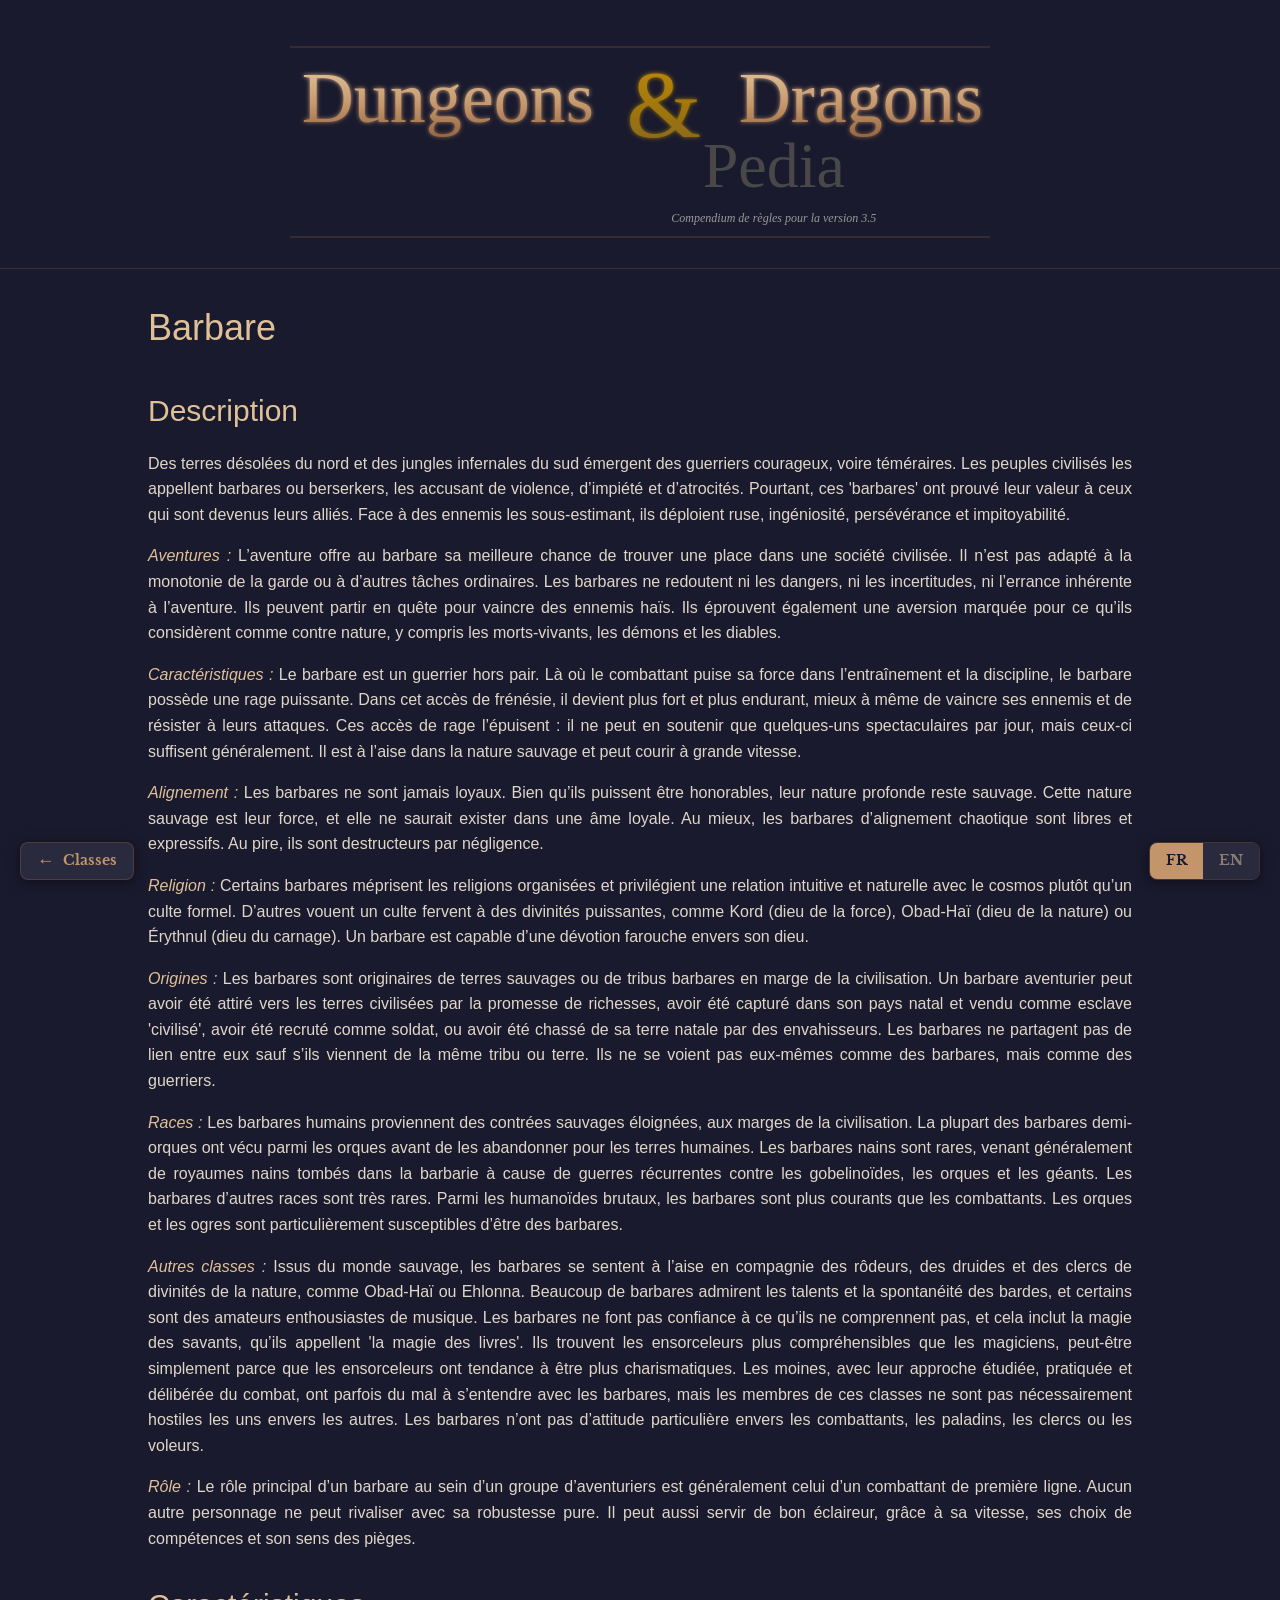
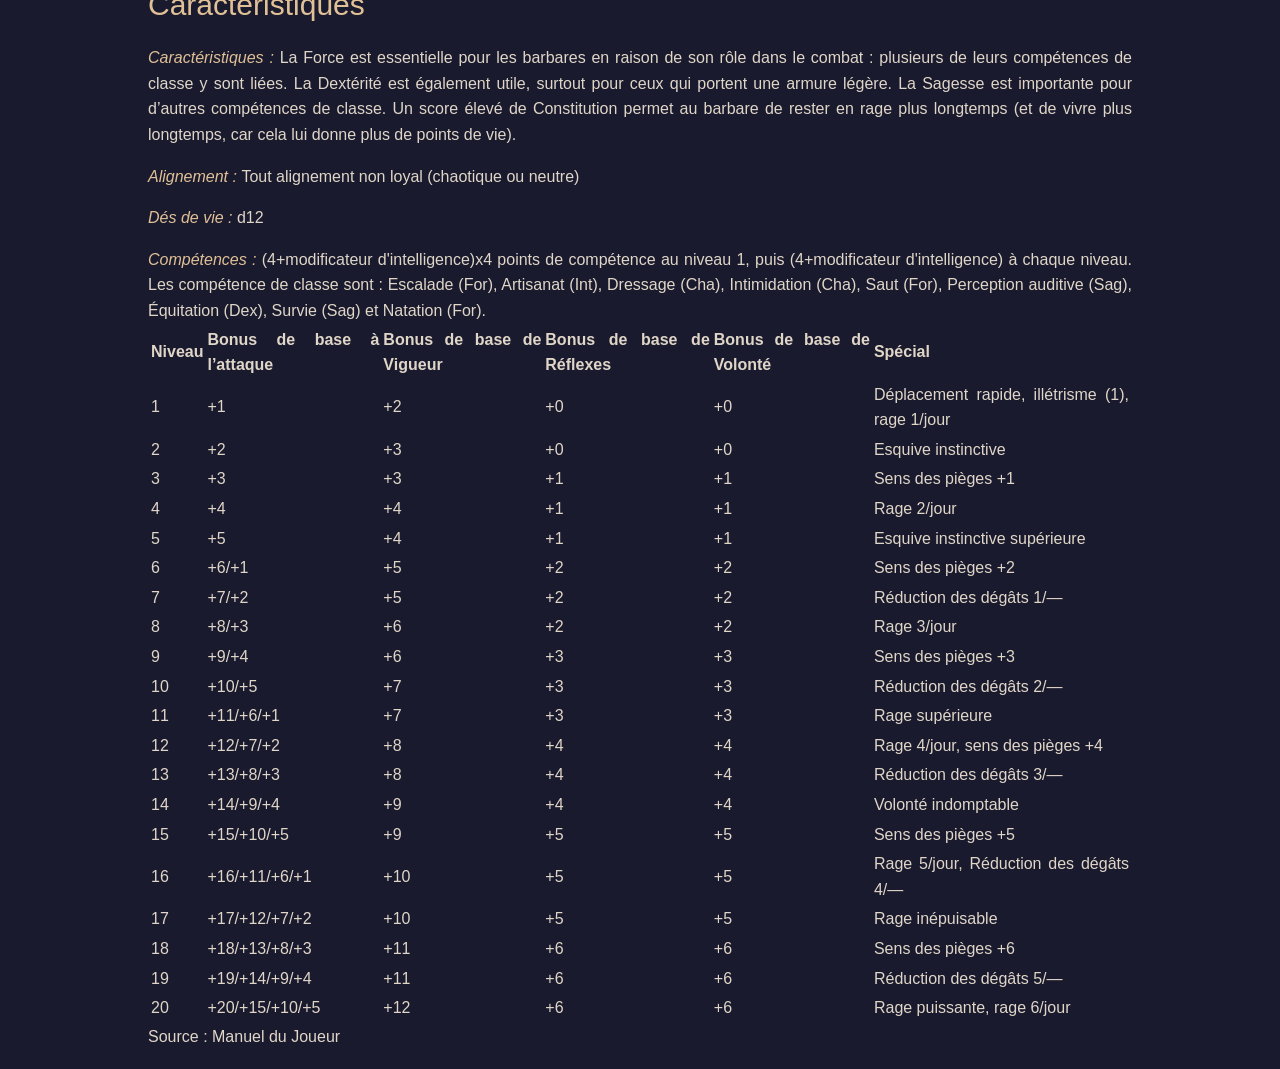
==== site/classes/Barbare.html @ bcf5ccd6 "Make the basic display component working" ====
<!DOCTYPE html>
<html lang="en">
<head>
    <meta charset="UTF-8">
    <title>DnD Pedia - Barbare</title>
    <link href="../css/style.css" rel="stylesheet" />
    <link href="../css/w3.css" rel="stylesheet" />
    <link rel="stylesheet" href="../js/components/page-header.css">
    <link rel="stylesheet" href="../js/components/language-selector.css">
    <link rel="stylesheet" href="../js/components/return-to-index.css">
</head>
<body>

<page-header base-url=".."></page-header>
<character-class-display></character-class-display>
<language-selector></language-selector>
<return-to-index href="./list.html" label="Classes"></return-to-index>

<script src="../js/components/page-header.js" type="text/javascript"></script>
<script src="../js/components/language-selector.js" type="text/javascript"></script>
<script src="../js/components/return-to-index.js" type="text/javascript"></script>
<script src="../js/components/class-table.js" type="text/javascript"></script>
<script src="../js/components/character-class-display.js" type="text/javascript"></script>
<script type="text/javascript">
    let classDisplay = document.querySelector('character-class-display');
    classDisplay.setData({
          "name": {
            "fr": "Manuel du Joueur",
            "en": "Player Handbook"
          }
        }, {
  "name": {
    "en": "Barbarian",
    "fr": "Barbare"
  },
  "lore": {
    "en": [
      { "content": "From the frozen wastes of the north and the hellish jungles of the south come brave, even reckless, warriors. Civilized people call them barbarians or berserkers and suspect them of mayhem, impiety, and atrocities. These 'barbarians,' however, have proven their mettle and their value to those who would be their allies. To enemies who underestimated them, they have proved their cunning, resourcefulness, persistence, and mercilessness." },
      { "title": "Adventures", "content": "Adventuring is the best chance barbarians have of finding a place in a civilized society. They’re not well suited to the monotony of guard duty or other mundane tasks. Barbarians also have no trouble with the dangers, the uncertainties, and the wandering that adventuring involves. They may adventure to defeat hated enemies. They also have a noted distaste for that which they consider unnatural, including undead, demons, and devils." },
      { "title": "Characteristics", "content": "The barbarian is an excellent warrior. Wherethe fighter’s skill in combat comes from training and discipline, however, the barbarian has a powerful rage. While in this berserk fury, he becomes stronger and tougher, better able to defeat his foes and withstand their attacks. These rages leave him winded, and he has the energy for only a few such spectacular displays per day, but those few rages are usually sufficient. He is at home in the wild, and he runs at great speed." },
      { "title": "Alignment", "content": "Barbarians are never lawful. They may be honorable, but at heart they are wild. This wildness is their strength, and it could not live in a lawful soul. At best, barbarians of chaotic alignment are free and expressive. At worst, they are thoughtlessly destructive." },
      { "title": "Religion", "content": "Some barbarians distrust established religions and prefer an intuitive, natural relationship to the cosmos over formal worship. Others devote themselves to powerful deities, such as Kord (god of strength), Obad-Hai (god of nature), or Erythnul (god of slaughter). A barbarian is capable of fierce devotion to his god." },
      { "title": "Background", "content": "Barbarians come from uncivilized lands or from barbaric tribes on the outskirts of civilization. A barbarian adventurer may have been lured to the settled lands by the promise of riches, may have escaped after being captured in his homeland and sold into “civilized” slavery, may have been recruited as a soldier, or may have been driven out of his homeland by invaders. Barbarians share no bond with each other unless they come from the same tribe or land. In fact, they think of themselves not as barbarians but as warriors." },
      { "title": "Races", "content": "Human barbarians come from the distant wild lands on the edge of civilization. Most half-orc barbarians lived among orcs before abandoning them for human lands. Dwarf barbarians are rare, usually hailing from dwarven kingdoms that have fallen into barbarism as a result of recurrent war with goblinoids, orcs, and giants. Barbarians of other races are very rare. Among the brutal humanoids, barbarians are more common than fighters. Orcs and ogres are especially likely to be barbarians." },
      { "title": "Other Classes", "content": "As people of the wild, barbarians are most comfortable in the company of rangers, druids, and clerics of nature deities, such as Obad-Hai or Ehlonna. Many barbarians admire the talents and spontaneity of bards, and some are enthusiastic lovers of music. Barbarians don’t trust that which they don’t understand, and that includes wizardry, which they call “book magic.” They find sorcerers more understandable than wizards, but maybe that’s just because sorcerers tend to be more charismatic. Monks, with their studied, practiced, deliberate approach to combat, sometimes have a hard time seeing eye to eye with barbarians, but members of these classes aren’t necessarily hostile to each other. Barbarians have no special attitude toward fighters, paladins, clerics, or rogues." },
      { "title": "Role", "content": "A barbarian’s typical primary role in a group of adventurers is as a front-line combat specialist. No other character can match his sheer toughness. He can also serve as a good scout, thanks to his speed, skill selection, and trap sense." }
    ],
    "fr": [
      { "content": "Des terres désolées du nord et des jungles infernales du sud émergent des guerriers courageux, voire téméraires. Les peuples civilisés les appellent barbares ou berserkers, les accusant de violence, d’impiété et d’atrocités. Pourtant, ces 'barbares' ont prouvé leur valeur à ceux qui sont devenus leurs alliés. Face à des ennemis les sous-estimant, ils déploient ruse, ingéniosité, persévérance et impitoyabilité." },
      { "title": "Aventures", "content": "L’aventure offre au barbare sa meilleure chance de trouver une place dans une société civilisée. Il n’est pas adapté à la monotonie de la garde ou à d’autres tâches ordinaires. Les barbares ne redoutent ni les dangers, ni les incertitudes, ni l’errance inhérente à l’aventure. Ils peuvent partir en quête pour vaincre des ennemis haïs. Ils éprouvent également une aversion marquée pour ce qu’ils considèrent comme contre nature, y compris les morts-vivants, les démons et les diables." },
      { "title": "Caractéristiques", "content": "Le barbare est un guerrier hors pair. Là où le combattant puise sa force dans l’entraînement et la discipline, le barbare possède une rage puissante. Dans cet accès de frénésie, il devient plus fort et plus endurant, mieux à même de vaincre ses ennemis et de résister à leurs attaques. Ces accès de rage l’épuisent : il ne peut en soutenir que quelques-uns spectaculaires par jour, mais ceux-ci suffisent généralement. Il est à l’aise dans la nature sauvage et peut courir à grande vitesse." },
      { "title": "Alignement", "content": "Les barbares ne sont jamais loyaux. Bien qu’ils puissent être honorables, leur nature profonde reste sauvage. Cette nature sauvage est leur force, et elle ne saurait exister dans une âme loyale. Au mieux, les barbares d’alignement chaotique sont libres et expressifs. Au pire, ils sont destructeurs par négligence." },
      { "title": "Religion", "content": "Certains barbares méprisent les religions organisées et privilégient une relation intuitive et naturelle avec le cosmos plutôt qu’un culte formel. D’autres vouent un culte fervent à des divinités puissantes, comme Kord (dieu de la force), Obad-Haï (dieu de la nature) ou Érythnul (dieu du carnage). Un barbare est capable d’une dévotion farouche envers son dieu." },
      { "title": "Origines", "content": "Les barbares sont originaires de terres sauvages ou de tribus barbares en marge de la civilisation. Un barbare aventurier peut avoir été attiré vers les terres civilisées par la promesse de richesses, avoir été capturé dans son pays natal et vendu comme esclave 'civilisé', avoir été recruté comme soldat, ou avoir été chassé de sa terre natale par des envahisseurs. Les barbares ne partagent pas de lien entre eux sauf s’ils viennent de la même tribu ou terre. Ils ne se voient pas eux-mêmes comme des barbares, mais comme des guerriers." },
      { "title": "Races", "content": "Les barbares humains proviennent des contrées sauvages éloignées, aux marges de la civilisation. La plupart des barbares demi-orques ont vécu parmi les orques avant de les abandonner pour les terres humaines. Les barbares nains sont rares, venant généralement de royaumes nains tombés dans la barbarie à cause de guerres récurrentes contre les gobelinoïdes, les orques et les géants. Les barbares d’autres races sont très rares. Parmi les humanoïdes brutaux, les barbares sont plus courants que les combattants. Les orques et les ogres sont particulièrement susceptibles d’être des barbares." },
      { "title": "Autres classes", "content": "Issus du monde sauvage, les barbares se sentent à l’aise en compagnie des rôdeurs, des druides et des clercs de divinités de la nature, comme Obad-Haï ou Ehlonna. Beaucoup de barbares admirent les talents et la spontanéité des bardes, et certains sont des amateurs enthousiastes de musique. Les barbares ne font pas confiance à ce qu’ils ne comprennent pas, et cela inclut la magie des savants, qu’ils appellent 'la magie des livres'. Ils trouvent les ensorceleurs plus compréhensibles que les magiciens, peut-être simplement parce que les ensorceleurs ont tendance à être plus charismatiques. Les moines, avec leur approche étudiée, pratiquée et délibérée du combat, ont parfois du mal à s’entendre avec les barbares, mais les membres de ces classes ne sont pas nécessairement hostiles les uns envers les autres. Les barbares n’ont pas d’attitude particulière envers les combattants, les paladins, les clercs ou les voleurs." },
      { "title": "Rôle", "content": "Le rôle principal d’un barbare au sein d’un groupe d’aventuriers est généralement celui d’un combattant de première ligne. Aucun autre personnage ne peut rivaliser avec sa robustesse pure. Il peut aussi servir de bon éclaireur, grâce à sa vitesse, ses choix de compétences et son sens des pièges." }
    ]
  },
  "game_rule_information": {
    "en": [
      {"title": "Abilities", "content": "Strength is important for barbarians because of its role in combat, and several barbarian class skills are based on Strength. Dexterity is also useful to barbarians, especially those who wear light armor. Wisdom is also important for several of the barbarian’s class skills. A high Constitution score lets a barbarian rage longer (and live longer, because it gives him more hit points)."},
      {"title": "Alignment", "content": "Any nonlawful"},
      {"title": "Hit Die", "content": "d12"}
    ],
    "fr": [
      {"title": "Caractéristiques", "content": "La Force est essentielle pour les barbares en raison de son rôle dans le combat : plusieurs de leurs compétences de classe y sont liées. La Dextérité est également utile, surtout pour ceux qui portent une armure légère. La Sagesse est importante pour d’autres compétences de classe. Un score élevé de Constitution permet au barbare de rester en rage plus longtemps (et de vivre plus longtemps, car cela lui donne plus de points de vie)."},
      {"title": "Alignement", "content": "Tout alignement non loyal (chaotique ou neutre)"},
      {"title": "Dés de vie", "content": "d12"}
    ]
  },
  "skills": {
    "list": {
      "en": "Climb (Str), Craft (Int), Handle Animal (Cha), Intimidate (Cha), Jump (Str), Listen (Wis), Ride (Dex), Survival (Wis), and Swim (Str)",
      "fr": "Escalade (For), Artisanat (Int), Dressage (Cha), Intimidation (Cha), Saut (For), Perception auditive (Sag), Équitation (Dex), Survie (Sag) et Natation (For)"
    },
    "perLevel": 4
  },
  "features": {
    "en": [
      { "title": "Weapon and Armor Proficiency", "content": "A barbarian is proficient with all simple and martial weapons, light armor, medium armor, and shields (except tower shields)."},
      { "title": "Fast Movement (Ex)", "content": "A barbarian’s land speed is faster than the norm for his race by +10 feet. This benefit applies only when he is wearing no armor, light armor, or medium armor and not carrying a heavy load. Apply this bonus before modifying the barbarian’s speed because of any load carried or armor worn. For example, a human barbarian has a speed of 40 feet, rather than 30 feet, when wearing light or no armor. When wearing medium armor or carrying a medium load, his speed drops to 30 feet. A halfling barbarian has a speed of 30 feet, rather than 20 feet, in light or no armor. When wearing medium armor or carrying a medium load, his speed drops to 20 feet"},
      { "title": "Illiteracy", "content": "Barbarians are the only characters who do not automatically know how to read and write. A barbarian may spend 2 skill points to gain the ability to read and write all languages he is able to speak. A barbarian who gains a level in any other class automatically gains literacy. Any other character who gains a barbarian level does not lose the literacy he or she already had."},
      { "title": "Rage (Ex)", "content": "A barbarian can fly into a screaming blood frenzy a certain number of times per day. In a rage, a barbarian gains phenomenal strength and durability but becomes reckless and less able to defend himself. He temporarily gains a +4 bonus to Strength, a +4 bonus to Constitution, and a +2 morale bonus on Will saves, but he takes a –2 penalty to Armor Class. The increase in Constitution increases the barbarian’s hit points by 2 points per level, but these hit points go away at the end of the rage when his Constitution score drops back to normal. (These extra hit points are not lost first the way temporary hit points are; see Temporary Hit Points, page 146.) While raging, a barbarian cannot use any Charisma-, Dexterity-, or Intelligence-based skills (except for Balance, Escape Artist, Intimidate, and Ride), the Concentration skill, or any abilities that require patience or concentration, nor can he cast spells or activate magic items that require a command word, a spell trigger (such as a wand), or spell completion (such as a scroll) to function. He can use any feat he has except Combat Expertise, item creation feats, and metamagic feats. A fit of rage lasts for a number of rounds equal to 3 + the character’s (newly improved) Constitution modifier. A barbarian may prematurely end his rage. At the end of the rage, the barbarian loses the rage modifiers and restrictions and becomes fatigued (–2 penalty to Strength, –2 penalty to Dexterity, can’t charge or run) for the duration of the current encounter (unless he is a 17th-level barbarian, at which point this limitation no longer applies; see below). A barbarian can fly into a rage only once per encounter. At 1st level he can use his rage ability once per day. At 4th level and every four levels thereafter, he can use it one additional time per day (to a maximum of six times per day at 20th level). Entering a rage takes no time itself, but a barbarian can do it only during his action (see Initiative, page 136), not in response to someone else’s action. A barbarian can’t, for example, fly into a rage when struck down by an arrow in order to get the extra hit points from the increased Constitution, although the extra hit points would be of benefit if he had gone into a rage earlier in the round, before the arrow struck."},
      { "title": "Uncanny Dodge (Ex)", "content": "At 2nd level, a barbarian gains the ability to react to danger before his senses would normally allow him to do so. He retains his Dexterity bonus to AC (if any) even if he is caught flat-footed or struck by an invisible attacker. However, he still loses his Dexterity bonus to AC if immobilized. If a barbarian already has uncanny dodge from a different class (a barbarian with at least four levels of rogue, for example), he automatically gains improved uncanny dodge (see below) instead."},
      { "title": "Trap Sense (Ex)", "content": "Starting at 3rd level, a barbarian has an intuitive sense that alerts him to danger from traps, giving him a +1 bonus on Reflex saves made to avoid traps and a +1 dodge bonus to AC against attacks made by traps. These bonuses rise by +1 every three barbarian levels thereafter (6th, 9th, 12th, 15th, and 18th level). Trap sense bonuses gained from multiple classes stack."},
      { "title": "Improved Uncanny Dodge (Ex)", "content": "At 5th level and higher, a barbarian can no longer be flanked; he can react to opponents on opposite sides of him as easily as he can react to a single attacker. This defense denies a rogue the ability to sneak attack the barbarian by flanking him, unless the attacker has at least four more rogue levels than the target has barbarian levels. If a character already has uncanny dodge (see above) from a second class, the character automatically gains improved uncanny dodge instead, and the levels from the classes that grant uncanny dodge stack to determine the minimum level a rogue must be to flank the character."},
      { "title": "Damage Reduction (Ex)", "content": "At 7th level, a barbarian gains the ability to shrug off some amount of injury from each blow or attack. Subtract 1 from the damage the barbarian takes each time he is dealt damage from a weapon or a natural attack. At 10th level, and every three barbarian levels thereafter (13th, 16th, and 19th level), this damage reduction rises by 1 point. Damage reduction can reduce damage to 0 but not below 0."},
      { "title": "Greater Rage (Ex)", "content": "At 11th level, a barbarian’s bonuses to Strength and Constitution during his rage each increase to +6, and his morale bonus on Will saves increases to +3. The penalty to AC remains at –2."},
      { "title": "Indomitable Will (Ex)", "content": "While in a rage, a barbarian of 14th level or higher gains a +4 bonus on Will saves to resist enchantment spells. This bonus stacks with all other modifiers, including the morale bonus on Will saves he also receives during his rage."},
      { "title": "Tireless Rage (Ex)", "content": "At 17th level and higher, a barbarian no longer becomes fatigued at the end of his rage."},
      { "title": "Mighty Rage (Ex)", "content": "At 20th level, a barbarian’s bonuses to Strength and Constitution during his rage each increase to +8, and his morale bonus on Will saves increases to +4. The penalty to AC remains at –2."}
    ],
    "fr": [
      { "title": "Maîtrise des armes et des armures", "content": "Un barbare est compétent avec toutes les armes simples et de guerre, les armures légères, les armures intermédiaires et les boucliers (sauf les pavois)."},
      { "title": "Déplacement rapide (Ex)", "content": "La vitesse de déplacement d’un barbare est supérieure de 3 mètres à la normale pour sa race. Ce bénéfice s’applique uniquement lorsqu’il ne porte pas d’armure, une armure légère ou une armure intermédiare et ne transporte pas une charge lourde. Applique ce bonus avant de modifier la vitesse du barbare en raison de la charge transportée ou de l’armure portée. Par exemple, un barbare humain a une vitesse de 12 mètres, au lieu de 9 mètres, lorsqu’il porte une armure légère ou aucune armure. Lorsqu’il porte une armure intermédiare ou transporte une charge moyenne, sa vitesse diminue à 9 mètres. Un barbare halfelin a une vitesse de 9 mètres, au lieu de 6 mètres, lorsqu’il porte une armure légère ou aucune armure. Lorsqu’il porte une armure intermédiare ou transporte une charge moyenne, sa vitesse diminue à 6 mètres."},
      { "title": "Illétrisme", "content": "Les barbares sont les seuls personnages qui ne savent pas automatiquement lire et écrire. Un barbare peut dépenser 2 points de compétence pour acquérir la capacité de lire et écrire toutes les langues qu’il parle. Un barbare qui gagne un niveau dans une autre classe acquiert automatiquement la capacité de lire et d’écrire. Tout autre personnage qui gagne un niveau de barbare ne perd pas la capacité de lire et d’écrire qu’il avait déjà."},
      { "title": "Rage (Ex)", "content": "Un barbare peut entrer dans une frénésie guerrière un certain nombre de fois par jour. En rage, un barbare gagne une force et une endurance phénoménales mais devient imprudent et moins capable de se défendre. Il gagne temporairement un bonus de +4 en Force, un bonus de +4 en Constitution et un bonus de moral de +2 aux jets de sauvegarde de Volonté, mais subit une pénalité de –2 à la Classe d’Armure. L’augmentation de Constitution augmente les points de vie du barbare de 2 points par niveau, mais ces points de vie disparaissent à la fin de la rage lorsque son score de Constitution revient à la normale. (Ces points de vie supplémentaires ne sont pas perdus en premier comme le sont les points de vie temporaires.) Enragé, un barbare ne peut utiliser aucune compétence basée sur le Charisme, la Dextérité ou l’Intelligence (sauf Équilibre, Évasion, Intimidation et Équitation), la compétence de Concentration, ni aucune capacité exigeant de la patience ou de la concentration, ni lancer de sorts ou activer des objets magiques nécessitant un mot de commande, un déclenchement par sort (comme une baguette) ou une activation par complétion de sort (comme un parchemin). Il peut utiliser n’importe quel don qu’il possède sauf l’Expertise en combat, les dons de création d’objets et les dons de métamagie. Un accès de rage dure un nombre de rounds égal à 3 plus le modificateur de Constitution (amélioré) du personnage. Un barbare peut mettre fin prématurément à sa rage. À la fin de la rage, le barbare perd les modificateurs et restrictions apportés par la rage et devient épuisé (pénalité de –2 en Force, –2 en Dextérité, ne peut charger ni courir) jusqu’à la fin de l’affrontement actuel (sauf s’il est de niveau 17, auquel cas cette limitation ne s’applique plus). Un barbare ne peut entrer en rage qu’une fois par affrontement. Au niveau 1, il peut utiliser sa capacité de rage une fois par jour. À partir du niveau 4, puis tous les 4 niveaux, il peut l’utiliser une fois de plus par jour (jusqu’à un maximum de 6 fois par jour au niveau 20). Entrer en rage ne prend pas de temps en soi, mais un barbare ne peut le faire que pendant son action, et non en réponse à l’action d’un autre. Un barbare ne peut, par exemple, entrer en rage lorsqu’il est frappé par une flèche pour bénéficier des points de vie supplémentaires apportés par la Constitution augmentée, bien que ces points de vie supplémentaires seraient bénéfiques s’il était entré en rage plus tôt dans le round, avant le coup de flèche."},
      { "title": "Esquive surnaturelle (Ex)", "content": "Au niveau 2, un barbare acquiert la capacité de réagir au danger avant que ses sens ne lui permettent normalement de le faire. Il conserve son bonus de Dextérité à la CA (s’il en a un) même s’il est surpris ou frappé par un attaquant invisible. Cependant, il perd toujours son bonus de Dextérité à la CA s’il est immobilisé. Si un barbare possède déjà l’esquive surnaturelle d’une autre classe (par exemple, un barbare avec au moins quatre niveaux de rôdeur), il acquiert automatiquement l’esquive surnaturelle améliorée (voir ci-dessous)."},
      { "title": "Sens des pièges (Ex)", "content": "À partir du niveau 3, un barbare possède un sens intuitif qui l’alerte des dangers des pièges, lui accordant un bonus de +1 aux jets de sauvegarde de Réflexes pour éviter les pièges et un bonus d’esquive de +1 à la CA contre les attaques des pièges. Ces bonus augmentent de +1 tous les trois niveaux de barbare (niveaux 6, 9, 12, 15 et 18). Les bonus de sens des pièges obtenus de plusieurs classes s’additionnent."},
      { "title": "Esquive surnaturelle améliorée (Ex)", "content": "Au niveau 5 et supérieur, un barbare ne peut plus être pris en tenaille ; il peut réagir aux adversaires de part et d’autre de lui aussi facilement qu’à un seul attaquant. Cette défense empêche un rôdeur de porter une attaque sournoise contre le barbare en le prenant en tenaille, sauf si l’attaquant possède au moins quatre niveaux de rôdeur de plus que le barbare. Si un personnage possède déjà l’esquive surnaturelle d’une deuxième classe, il acquiert automatiquement l’esquive surnaturelle améliorée, et les niveaux des classes accordant l’esquive surnaturelle s’additionnent pour déterminer le niveau minimum qu’un rôdeur doit avoir pour prendre le personnage en tenaille."},
      { "title": "Réduction des dégâts (Ex)", "content": "Au niveau 7, un barbare acquiert la capacité d’ignorer une partie des blessures infligées par chaque coup ou attaque. Soustrais 1 des dégâts subis par le barbare chaque fois qu’il est blessé par une arme ou une attaque naturelle. Aux niveaux 10, 13, 16 et 19, cette réduction des dégâts augmente de 1 point. La réduction des dégâts peut réduire les dégâts à 0 mais pas en dessous."},
      { "title": "Rage supérieure (Ex)", "content": "Au niveau 11, les bonus de Force et de Constitution d’un barbare pendant sa rage augmentent chacun à +6, et son bonus de moral aux jets de sauvegarde de Volonté augmente à +3. La pénalité à la CA reste à –2."},
      { "title": "Volonté indomptable (Ex)", "content": "Pendant sa rage, un barbare de niveau 14 ou supérieur gagne un bonus de +4 aux jets de sauvegarde de Volonté pour résister aux sorts d’enchantement. Ce bonus s’additionne à tous les autres modificateurs, y compris le bonus de moral aux jets de sauvegarde de Volonté qu’il reçoit également pendant sa rage."},
      { "title": "Rage inépuisable (Ex)", "content": "Au niveau 17 et supérieur, un barbare ne devient plus épuisé à la fin de sa rage."},
      { "title": "Rage puissante (Ex)", "content": "Au niveau 20, les bonus de Force et de Constitution d’un barbare pendant sa rage augmentent chacun à +8, et son bonus de moral aux jets de sauvegarde de Volonté augmente à +4. La pénalité à la CA reste à –2."}
    ]
  },
  "class_table": {
    "bba": "GOOD",
    "fortitude": "GOOD",
    "reflex": "POOR",
    "will": "POOR",
    "special": {
      "en": [
        "Fast movement, illiteracy, rage 1/day",
        "Uncanny dodge",
        "Trap sense +1",
        "Rage 2/day",
        "Improved uncanny dodge",
        "Trap sense +2",
        "Damage reduction 1/—",
        "Rage 3/day",
        "Trap sense +3",
        "Damage reduction 2/—",
        "Greater rage",
        "Rage 4/day, trap sense +4",
        "Damage reduction 3/—",
        "Indomitable will",
        "Trap sense +5",
        "Rage 5/day, Damage reduction 4/—",
        "Tireless rage",
        "Trap sense +6",
        "Damage reduction 5/—",
        "Mighty rage, rage 6/day"
      ],
      "fr": [
        "Déplacement rapide, illétrisme (1), rage 1/jour",
        "Esquive instinctive",
        "Sens des pièges +1",
        "Rage 2/jour",
        "Esquive instinctive supérieure",
        "Sens des pièges +2",
        "Réduction des dégâts 1/—",
        "Rage 3/jour",
        "Sens des pièges +3",
        "Réduction des dégâts 2/—",
        "Rage supérieure",
        "Rage 4/jour, sens des pièges +4",
        "Réduction des dégâts 3/—",
        "Volonté indomptable",
        "Sens des pièges +5",
        "Rage 5/jour, Réduction des dégâts 4/—",
        "Rage inépuisable",
        "Sens des pièges +6",
        "Réduction des dégâts 5/—",
        "Rage puissante, rage 6/jour"
      ]
    }
  }
}
    );
</script>
</body>
</html>
---- site/css/style.css ----
@font-face {
    font-family: 'dungeonregular';
    src: url('custom-fonts/dragonlord-webfont.woff2') format('woff2'),
         url('custom-fonts/dragonlord-webfont.woff') format('woff');
    font-weight: normal;
    font-style: normal;
}

@font-face {
    font-family: 'LibreBaskerville';
    src: url('custom-fonts/librebaskerville-regular-webfont.woff2') format('woff2'),
         url('custom-fonts/librebaskerville-regular-webfont.woff') format('woff');
    font-weight: normal;
    font-style: normal;
}

@font-face {
    font-family: 'LibreBaskerville';
    src: url('custom-fonts/librebaskerville-bold-webfont.woff2') format('woff2'),
         url('custom-fonts/librebaskerville-bold-webfont.woff') format('woff');
    font-weight: bold;
    font-style: normal;
}

@font-face {
    font-family: 'LibreBaskerville';
    src: url('custom-fonts/librebaskerville-italic-webfont.woff2') format('woff2'),
         url('custom-fonts/librebaskerville-italic-webfont.woff') format('woff');
    font-weight: normal;
    font-style: italic;
}

/* ── Reset & Base ───────────────────────────────────────────── */

body {
    font-family: 'LibreBaskerville', 'Georgia', serif;
    background-color: #1a1a2e;
    color: #e0d6c8;
    min-height: 100vh;
    line-height: 1.6;
}

h1, h2, h3, h4, h5, h6 {
    font-family: 'dungeonregular', 'Georgia', serif;
    font-weight: normal;
    font-style: normal;
    color: #e0c097;
}

em {
    color: #e0c097;
}

a {
    color: #c4956a;
    text-decoration: none;
    transition: color 0.2s ease;
}

a:hover {
    color: #e0c097;
}

p, section {
    text-align: justify;
}
---- site/js/components/page-header.css ----
.banner {
    text-align: center;
    padding: 2rem 1rem 1rem;
    border-bottom: 1px solid rgba(139, 94, 60, 0.3);
}

.banner a {
    display: inline-block;
}
---- site/js/components/language-selector.css ----
language-selector {
    position: fixed;
    bottom: 20px;
    right: 20px;
    z-index: 1000;
    display: flex;
    gap: 0;
    border-radius: 8px;
    overflow: hidden;
    box-shadow: 0 2px 12px rgba(0, 0, 0, 0.5);
    border: 1px solid rgba(139, 94, 60, 0.4);
}

language-selector button {
    font-family: 'LibreBaskerville', 'Georgia', serif;
    font-size: 0.85rem;
    font-weight: bold;
    padding: 8px 16px;
    border: none;
    cursor: pointer;
    transition: background-color 0.2s ease, color 0.2s ease;
    background-color: #2a2a3e;
    color: #8a7e72;
}

language-selector button:hover {
    background-color: #3a3a50;
}

language-selector button.active {
    background-color: #c4956a;
    color: #1a1a2e;
}
---- site/js/components/return-to-index.css ----
return-to-index a {
    position: fixed;
    bottom: 20px;
    left: 20px;
    z-index: 1000;
    display: flex;
    align-items: center;
    gap: 8px;
    padding: 8px 16px;
    border-radius: 8px;
    background-color: #2a2a3e;
    color: #c4956a;
    font-family: 'LibreBaskerville', 'Georgia', serif;
    font-size: 0.85rem;
    font-weight: bold;
    text-decoration: none;
    box-shadow: 0 2px 12px rgba(0, 0, 0, 0.5);
    border: 1px solid rgba(139, 94, 60, 0.4);
    transition: background-color 0.2s ease, color 0.2s ease;
}

return-to-index a:hover {
    background-color: #3a3a50;
    color: #e0c097;
}

return-to-index a .arrow {
    font-size: 1.1rem;
    line-height: 1;
}
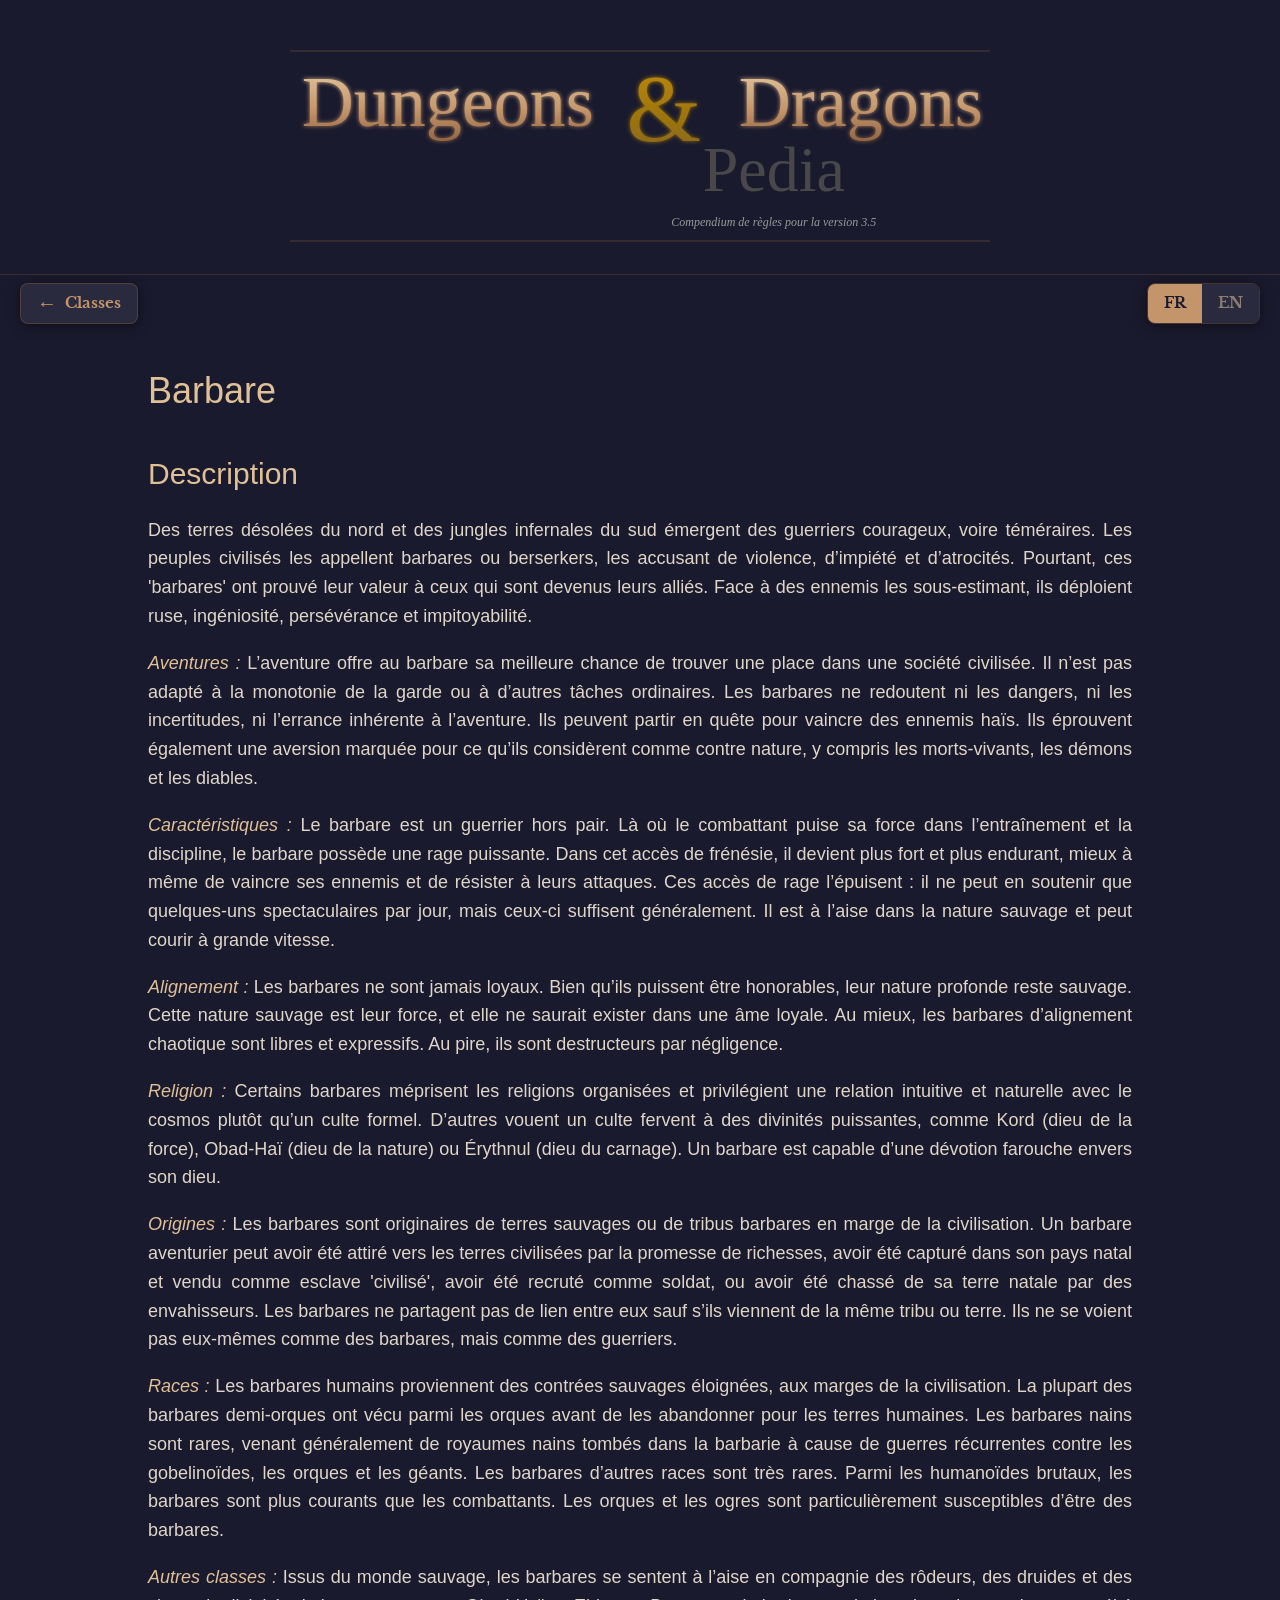
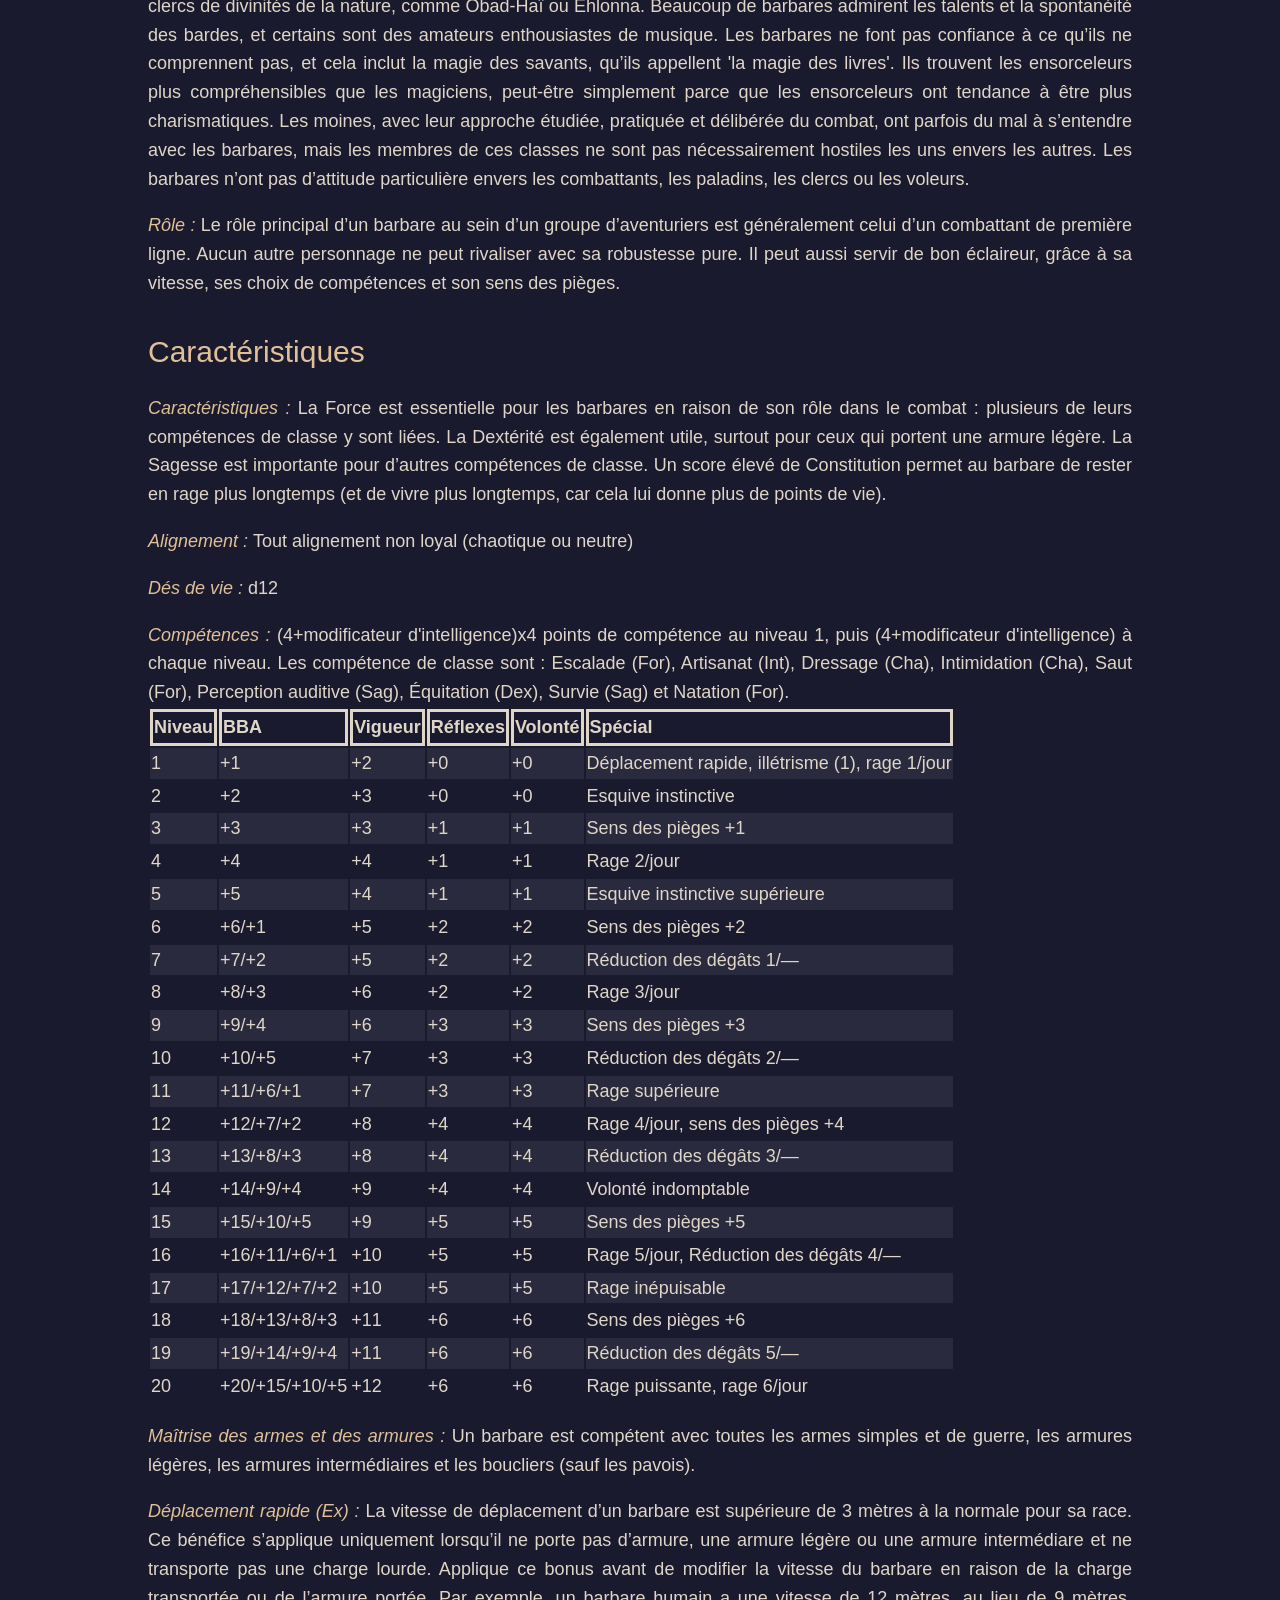
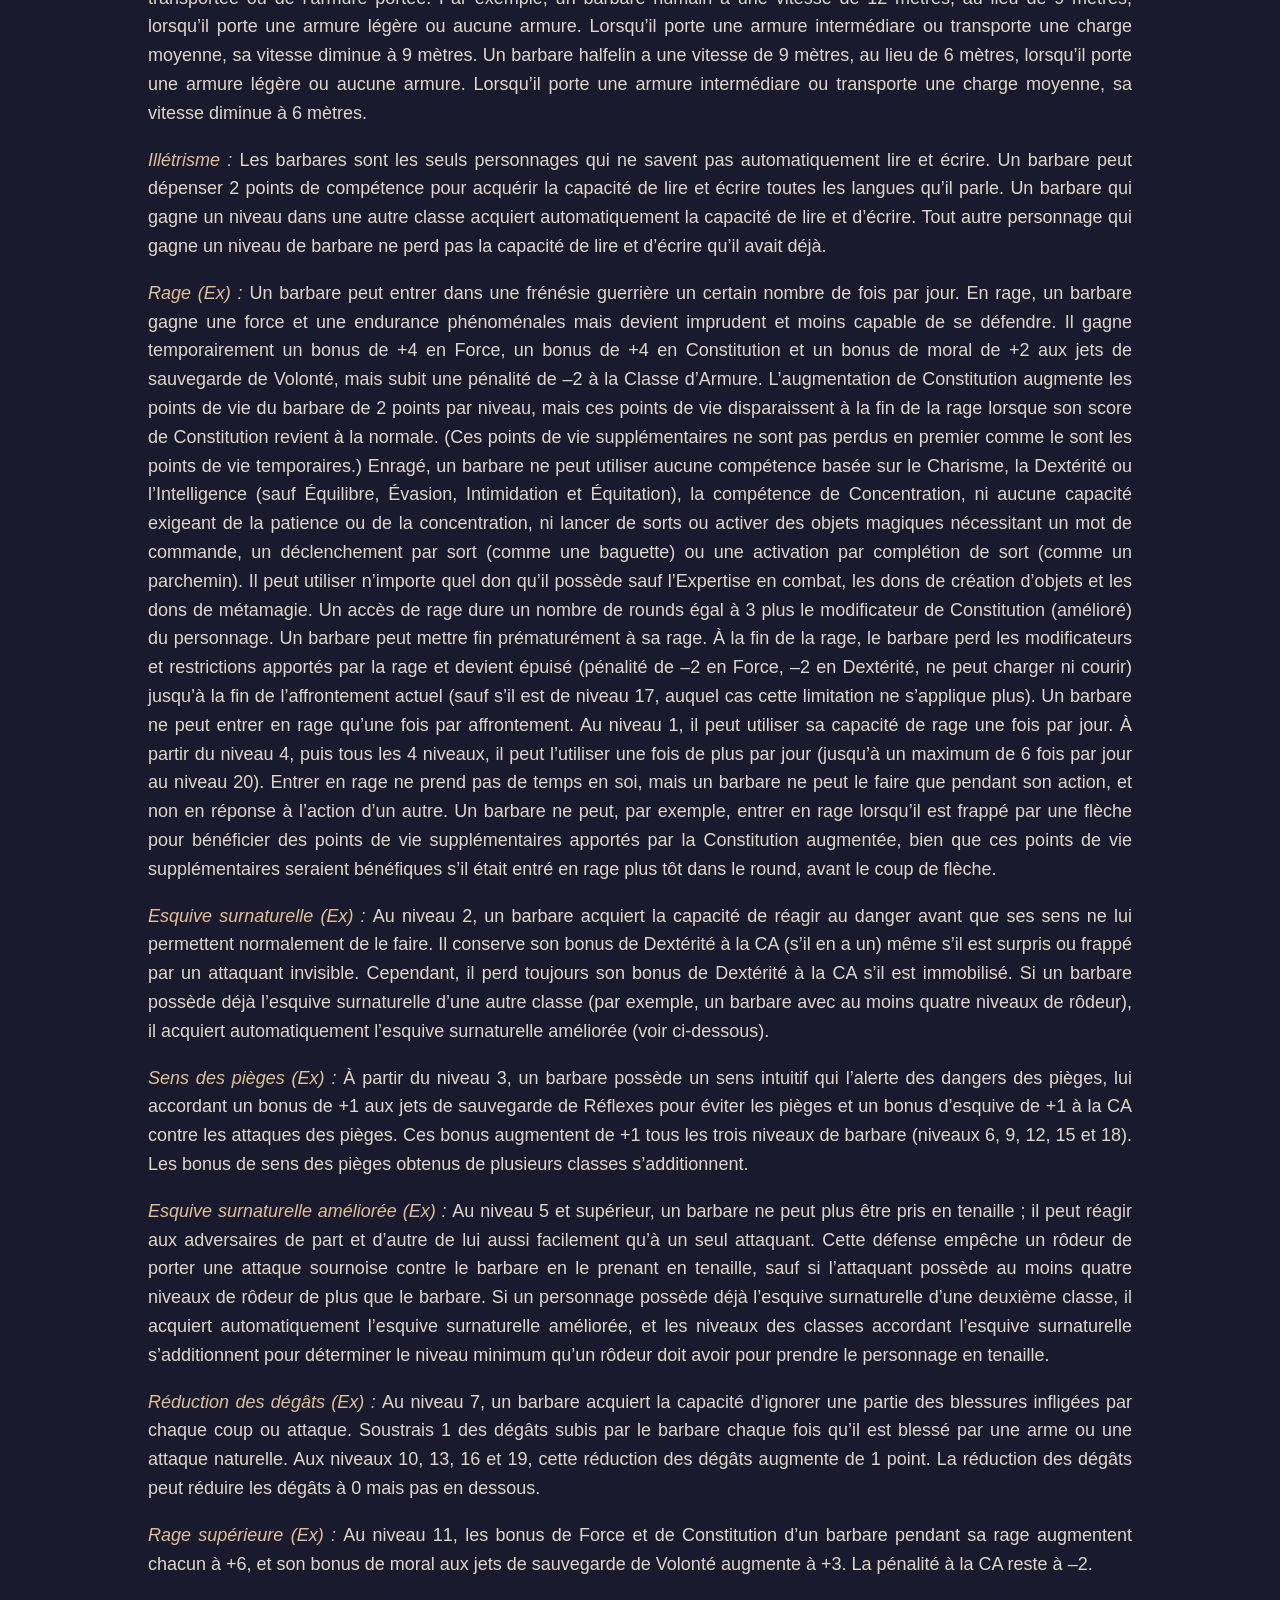
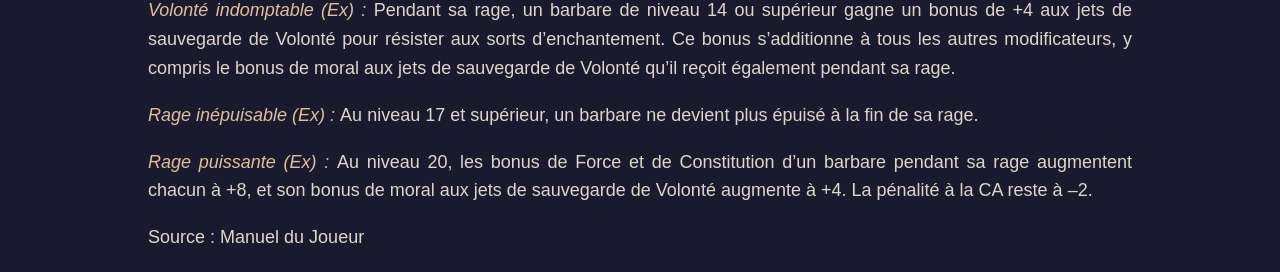
==== commit c4e5a6b5: "introduce a navbar to handle better the language selector and the return button" ====
--- a/site/classes/Barbare.html
+++ b/site/classes/Barbare.html
@@ -6,15 +6,18 @@
     <link href="../css/style.css" rel="stylesheet" />
     <link href="../css/w3.css" rel="stylesheet" />
     <link rel="stylesheet" href="../js/components/page-header.css">
+    <link rel="stylesheet" href="../js/components/page-navbar.css">
     <link rel="stylesheet" href="../js/components/language-selector.css">
     <link rel="stylesheet" href="../js/components/return-to-index.css">
 </head>
 <body>
 
 <page-header base-url=".."></page-header>
+<nav class="page-navbar">
+    <return-to-index href="./list.html" label="Classes"></return-to-index>
+    <language-selector></language-selector>
+</nav>
 <character-class-display></character-class-display>
-<language-selector></language-selector>
-<return-to-index href="./list.html" label="Classes"></return-to-index>
 
 <script src="../js/components/page-header.js" type="text/javascript"></script>
 <script src="../js/components/language-selector.js" type="text/javascript"></script>
@@ -24,11 +27,12 @@
 <script type="text/javascript">
     let classDisplay = document.querySelector('character-class-display');
     classDisplay.setData({
-          "name": {
-            "fr": "Manuel du Joueur",
-            "en": "Player Handbook"
-          }
-        }, {
+  "name": {
+    "fr": "Manuel du Joueur",
+    "en": "Player Handbook"
+  }
+}
+, {
   "name": {
     "en": "Barbarian",
     "fr": "Barbare"
@@ -109,8 +113,8 @@
   "class_table": {
     "bba": "GOOD",
     "fortitude": "GOOD",
-    "reflex": "POOR",
-    "will": "POOR",
+    "reflex": "BAD",
+    "will": "BAD",
     "special": {
       "en": [
         "Fast movement, illiteracy, rage 1/day",
@@ -158,8 +162,7 @@
       ]
     }
   }
-}
-    );
+});
 </script>
 </body>
 </html>
--- a/site/css/style.css
+++ b/site/css/style.css
@@ -32,6 +32,10 @@
 
 /* ── Reset & Base ───────────────────────────────────────────── */
 
+html,body{
+	font-size: large;
+}
+
 body {
     font-family: 'LibreBaskerville', 'Georgia', serif;
     background-color: #1a1a2e;
--- a/site/js/components/page-navbar.css
+++ b/site/js/components/page-navbar.css
@@ -0,0 +1,8 @@
+.page-navbar {
+    position: sticky;
+    top: 0;
+    z-index: 1000;
+    display: flex;
+    justify-content: space-between;
+    padding: 8px 20px;
+}
--- a/site/js/components/language-selector.css
+++ b/site/js/components/language-selector.css
@@ -1,8 +1,4 @@
 language-selector {
-    position: fixed;
-    bottom: 20px;
-    right: 20px;
-    z-index: 1000;
     display: flex;
     gap: 0;
     border-radius: 8px;
--- a/site/js/components/return-to-index.css
+++ b/site/js/components/return-to-index.css
@@ -1,8 +1,4 @@
 return-to-index a {
-    position: fixed;
-    bottom: 20px;
-    left: 20px;
-    z-index: 1000;
     display: flex;
     align-items: center;
     gap: 8px;
